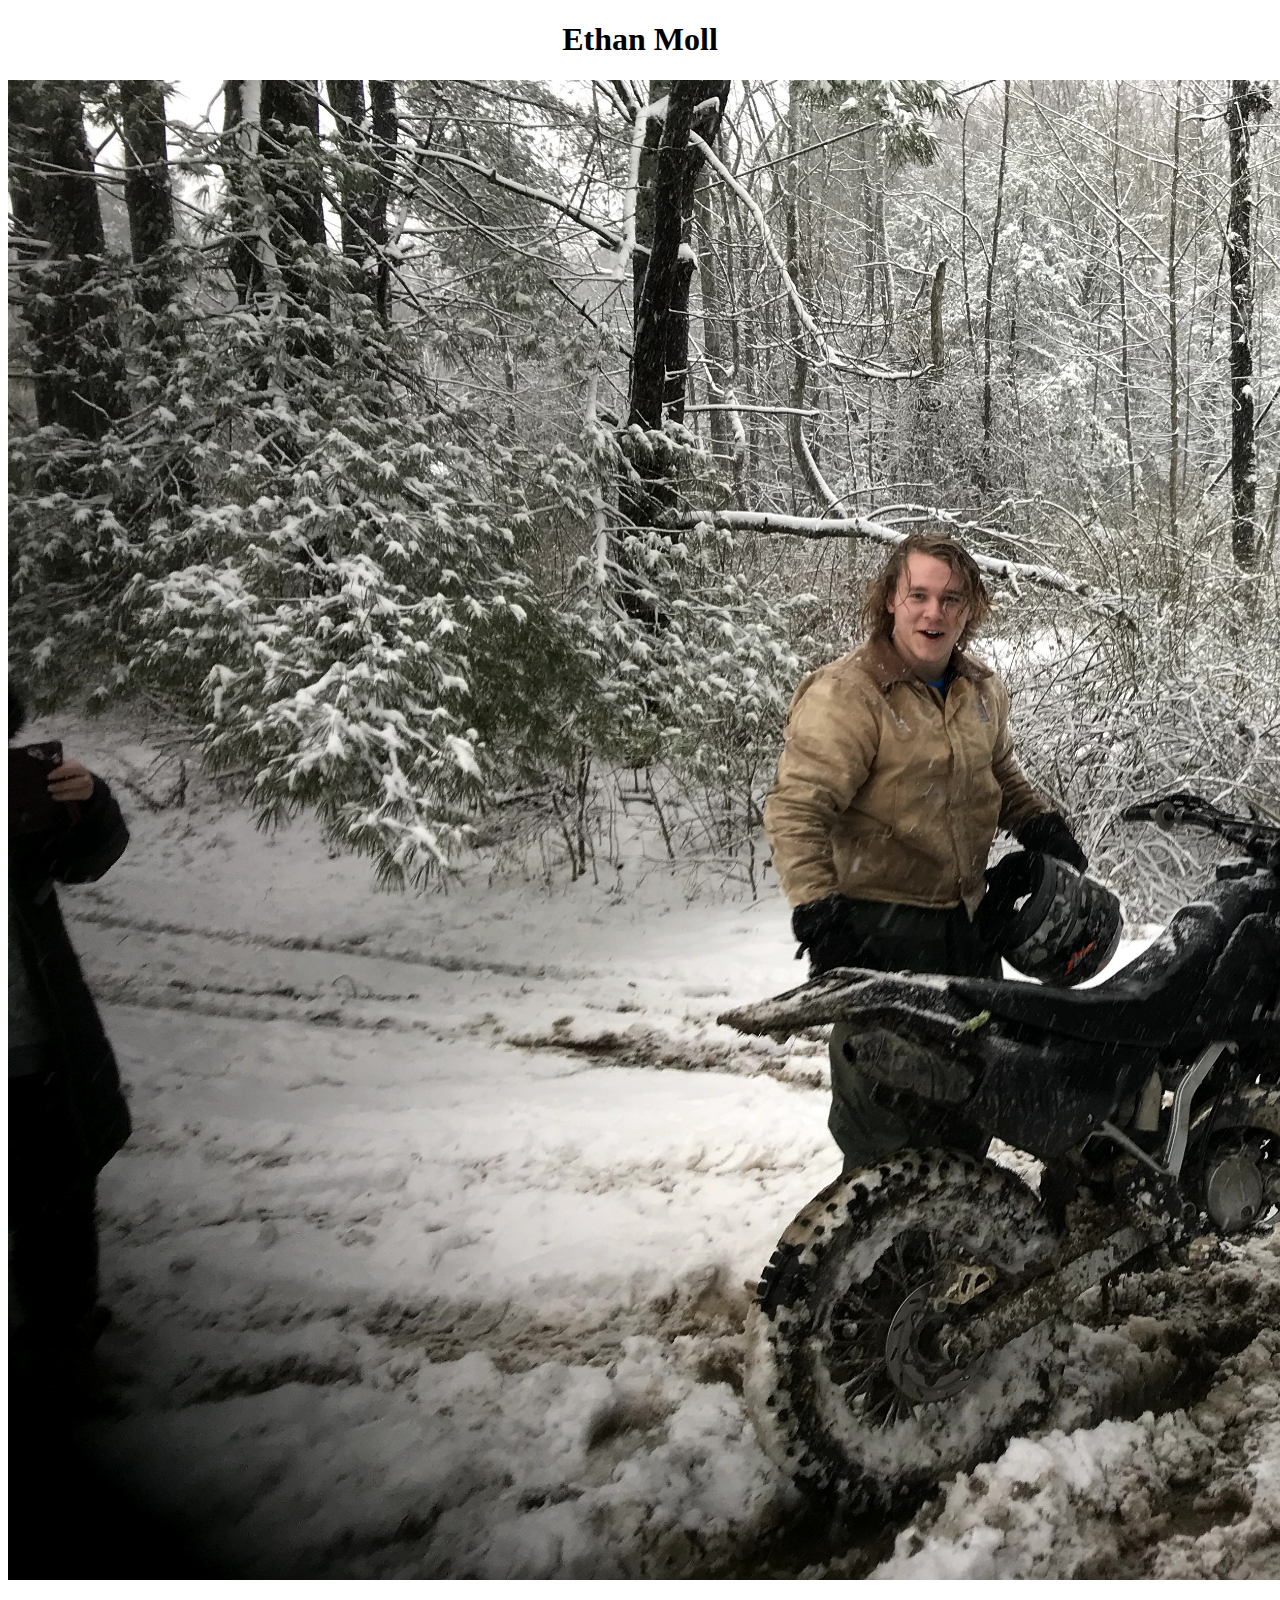
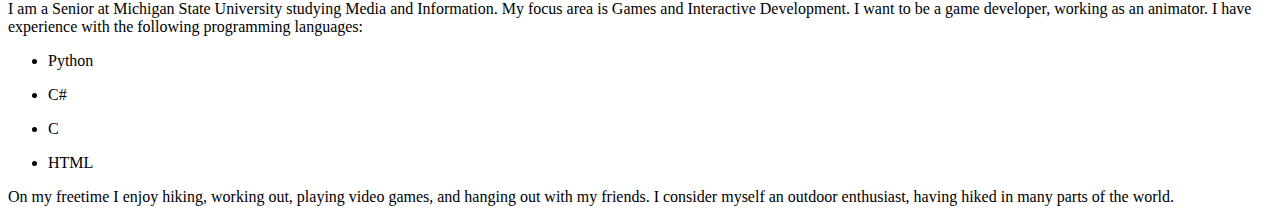
==== about.html @ 9c3b1517 "All website files" ====
﻿<!DOCTYPE html>

<html lang="en">
<head>
    <meta charset="UTF-8" />
	<meta name ="viewport" 
	content="width=device-width, initial-scale=.50">
    <title>About Page</title>
</head>
<body>
<h1 style="text-align:center;">Ethan Moll</h1>
<p style="text-align:center;"><img height="1500" width="2048" src="Lngbkesnw.jpg"></p>

<p> I am a Senior at Michigan State University studying Media and Information. My focus area is Games and Interactive Development. I want to be a game developer, working as an animator. I have experience with the following programming languages:</p>
<ul>
	<li><p>Python</p></li>
	<li><p>C#</p></li>
	<li><p>C</p></li>
	<li><p>HTML</p></li>
</ul>
<p style=""> On my freetime I enjoy hiking, working out, playing video games, and hanging out with my friends. I consider myself an outdoor enthusiast, having hiked in many parts of the world. </p>



</body>
</html>
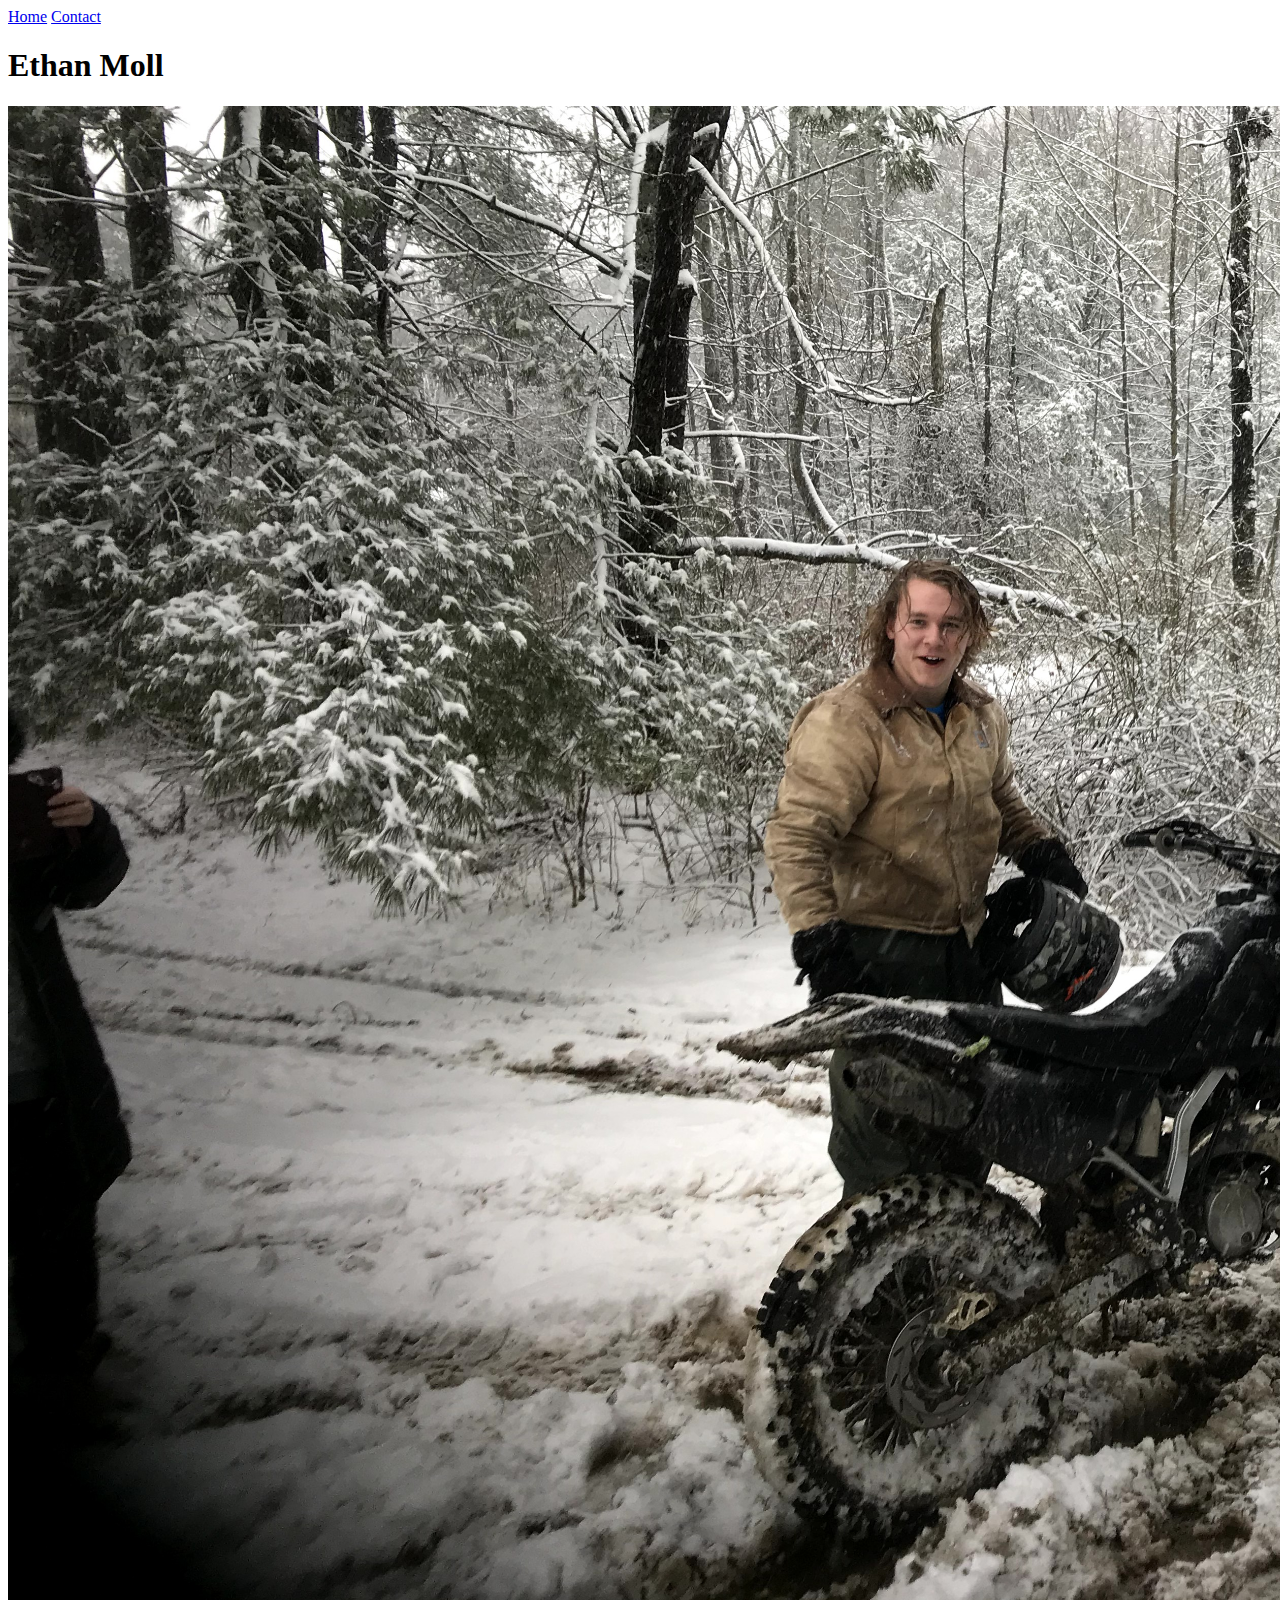
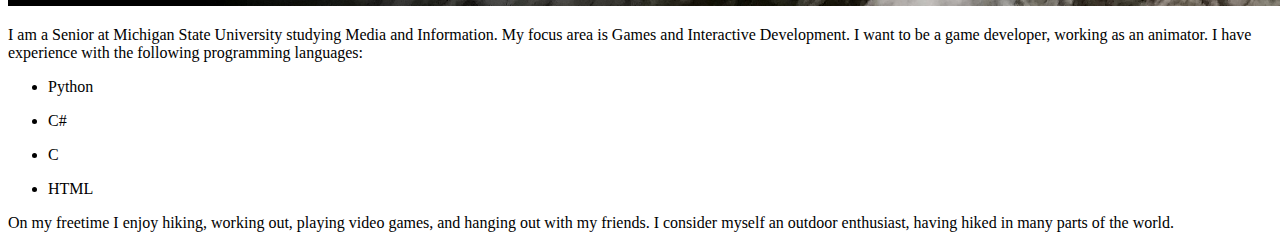
==== commit edb1131d: "Update about.html" ====
--- a/about.html
+++ b/about.html
@@ -1,4 +1,4 @@
-﻿<!DOCTYPE html>
+<!DOCTYPE html>
 
 <html lang="en">
 <head>
@@ -8,8 +8,15 @@
     <title>About Page</title>
 </head>
 <body>
-<h1 style="text-align:center;">Ethan Moll</h1>
-<p style="text-align:center;"><img height="1500" width="2048" src="Lngbkesnw.jpg"></p>
+<nav>
+
+<a href="index.html">Home</a>
+<a href="contact.html">Contact</a>
+</nav>
+<section class="b1">
+
+<h1>Ethan Moll</h1>
+<p><img height="1500" width="2048" src="Lngbkesnw.jpg" alt="A picture of Ethan"></p>
 
 <p> I am a Senior at Michigan State University studying Media and Information. My focus area is Games and Interactive Development. I want to be a game developer, working as an animator. I have experience with the following programming languages:</p>
 <ul>
@@ -18,9 +25,9 @@
 	<li><p>C</p></li>
 	<li><p>HTML</p></li>
 </ul>
-<p style=""> On my freetime I enjoy hiking, working out, playing video games, and hanging out with my friends. I consider myself an outdoor enthusiast, having hiked in many parts of the world. </p>
+<p> On my freetime I enjoy hiking, working out, playing video games, and hanging out with my friends. I consider myself an outdoor enthusiast, having hiked in many parts of the world. </p>
 
 
-
+</section>
 </body>
-</html>+</html>
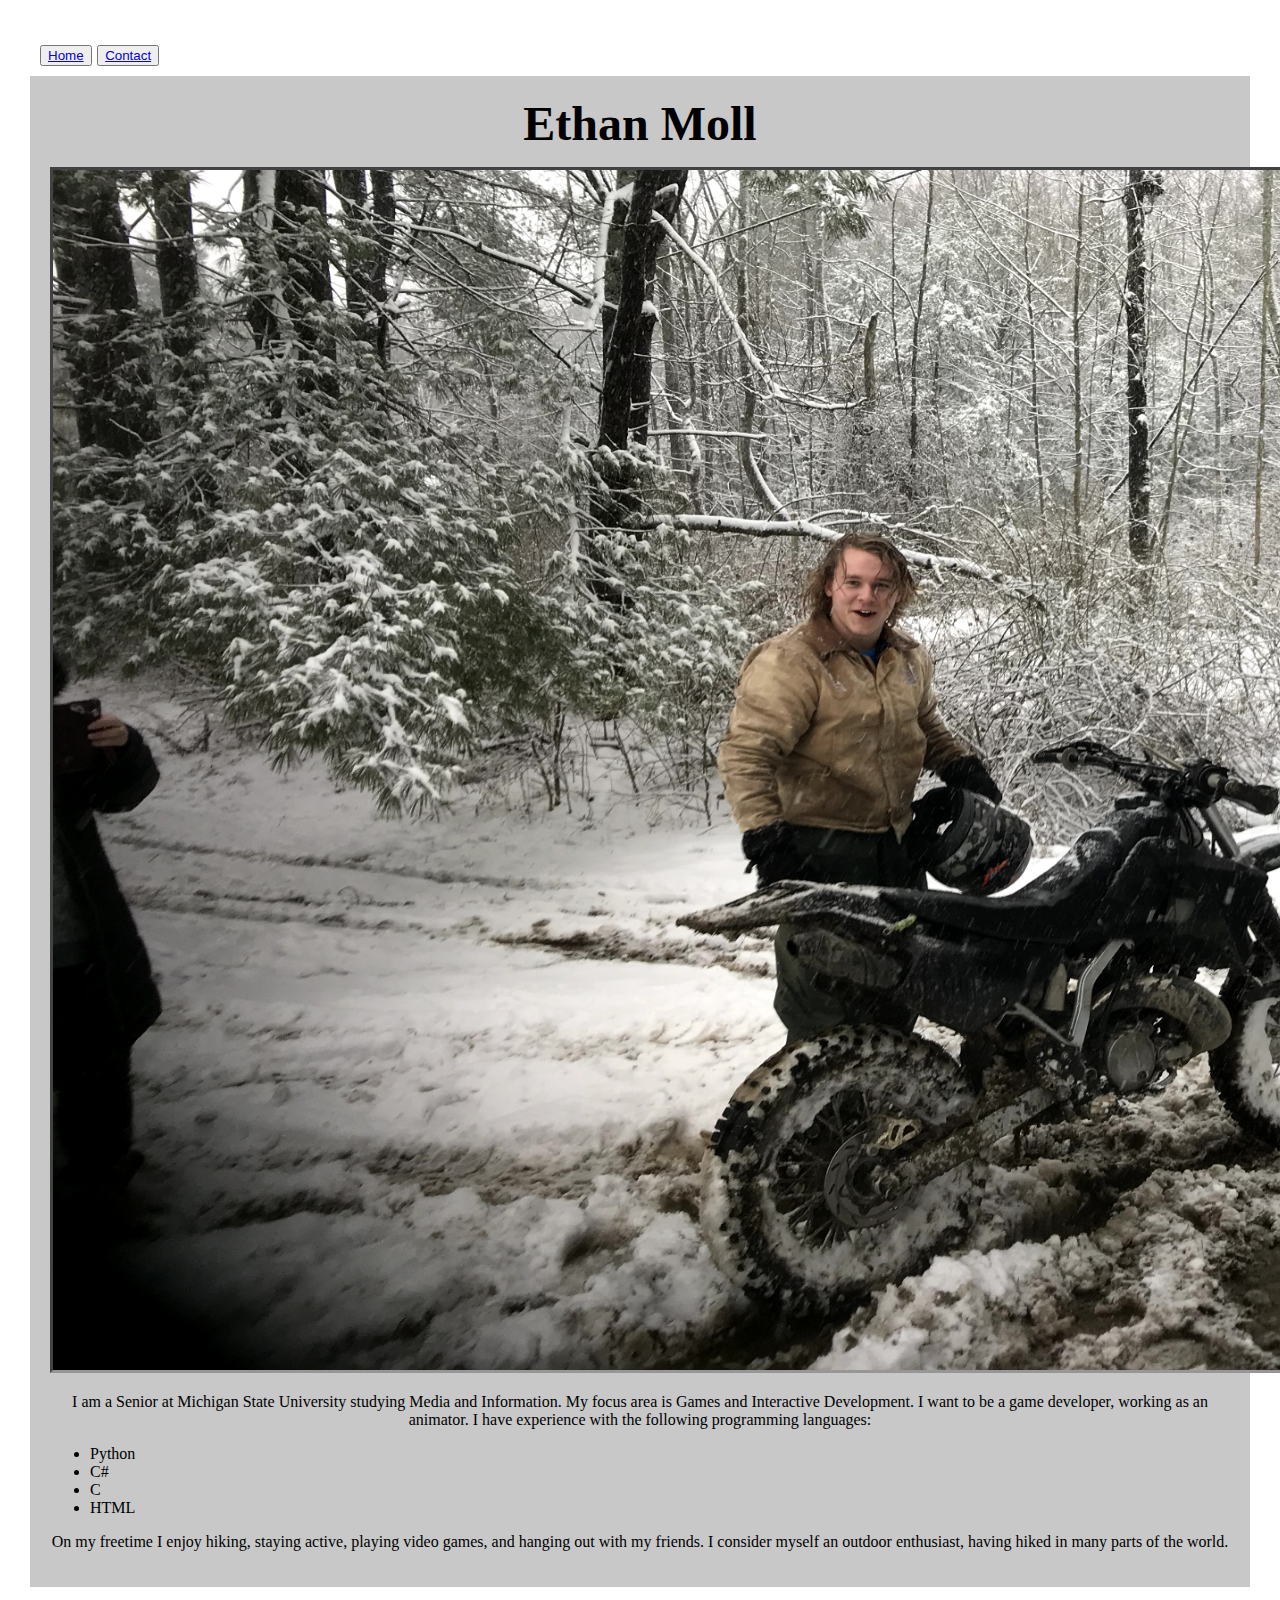
==== commit 191e24b5: "Update about.html" ====
--- a/about.html
+++ b/about.html
@@ -5,27 +5,29 @@
     <meta charset="UTF-8" />
 	<meta name ="viewport" 
 	content="width=device-width, initial-scale=.50">
+	<link rel="stylesheet" href="style.css">
     <title>About Page</title>
 </head>
 <body>
+<div class="navbar">
 <nav>
-
-<a href="index.html">Home</a>
-<a href="contact.html">Contact</a>
-</nav>
+			<button><a href="index.html">Home</a></button>
+			<button><a href="contact.html">Contact</a></button>
+			</nav>
+  		</div>
 <section class="b1">
 
-<h1>Ethan Moll</h1>
-<p><img height="1500" width="2048" src="Lngbkesnw.jpg" alt="A picture of Ethan"></p>
+<h1 id="name">Ethan Moll</h1>
+<p><img  class="picture" height="1200" width="1800" src="Lngbkesnw.jpg" alt="A picture of Ethan"></p>
 
 <p> I am a Senior at Michigan State University studying Media and Information. My focus area is Games and Interactive Development. I want to be a game developer, working as an animator. I have experience with the following programming languages:</p>
 <ul>
-	<li><p>Python</p></li>
-	<li><p>C#</p></li>
-	<li><p>C</p></li>
-	<li><p>HTML</p></li>
+	<li>Python</li>
+	<li>C#</li>
+	<li>C</li>
+	<li>HTML</li>
 </ul>
-<p> On my freetime I enjoy hiking, working out, playing video games, and hanging out with my friends. I consider myself an outdoor enthusiast, having hiked in many parts of the world. </p>
+<p> On my freetime I enjoy hiking, staying active, playing video games, and hanging out with my friends. I consider myself an outdoor enthusiast, having hiked in many parts of the world. </p>
 
 
 </section>
--- a/style.css
+++ b/style.css
@@ -0,0 +1,50 @@
+
+body{
+margin: 30px;
+font-style: 
+}
+
+.b1{
+background-color: rgb(200,200,200);
+padding: 20px;
+border-bottom: solid 10px;
+border-color: rgb(255,255,255);
+}
+
+.b2{
+background-color: rgb(200,200,200);
+padding: 20px;
+}
+
+#name{
+font-size: 3em;
+margin: 0px;
+}
+
+.navbar{
+padding: 10px;
+font-size: 1.4em;
+}
+
+h1{
+font-size: 2em;
+text-align: center;
+}
+
+p{
+text-align: center;
+}
+
+li{
+text-align: left;
+}
+
+.picture{
+border: solid;
+border-color: rgb(150,150,150);
+border-style: inset;
+}
+
+h2{
+text-align: center;
+}